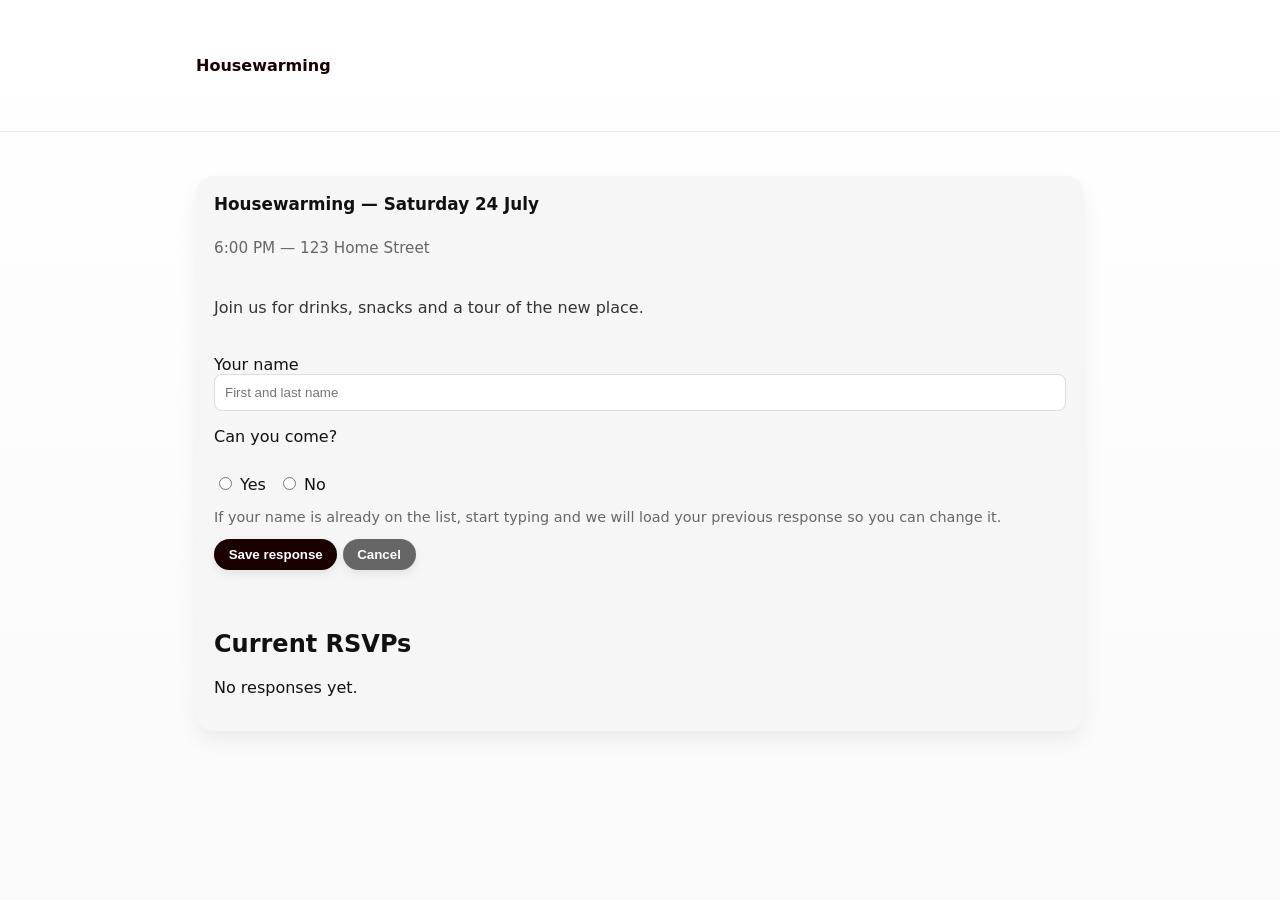
==== event.html @ 3170a2ff "feat(rsvp): add static RSVP pages and client-side submit Co-authored-by: Copilot <223556219+Copilot@" ====
<!doctype html>
<html lang="en">
<head>
  <meta charset="utf-8">
  <meta name="viewport" content="width=device-width,initial-scale=1">
  <title>Housewarming — RSVP</title>
  <link rel="stylesheet" href="styles.css">
</head>
<body>
  <header class="site-header">
    <div class="container">
      <a href="/" class="brand">Housewarming</a>
    </div>
  </header>

  <main class="container">
    <article class="event-card event-detail" aria-labelledby="event-title">
      <h1 id="event-title" class="title">Housewarming — Saturday 24 July</h1>
      <p class="meta">6:00 PM — 123 Home Street</p>
      <p class="desc">Join us for drinks, snacks and a tour of the new place.</p>

      <form id="rsvp-form" class="rsvp-form" novalidate>
        <label for="name">Your name</label>
        <input id="name" name="name" type="text" required placeholder="First and last name" />

        <p class="question">Can you come?</p>
        <div class="choices" role="radiogroup" aria-labelledby="event-title">
          <label class="choice"><input type="radio" name="answer" value="yes"> Yes</label>
          <label class="choice"><input type="radio" name="answer" value="no"> No</label>
        </div>

        <p class="hint">If your name is already on the list, start typing and we will load your previous response so you can change it.</p>

        <div class="form-actions">
          <button type="submit" class="btn btn--primary">Save response</button>
          <button type="button" id="btn-cancel" class="btn btn--secondary">Cancel</button>
        </div>

        <div id="status" role="status" aria-live="polite" class="status"></div>
      </form>

      <section class="attendees">
        <h2>Current RSVPs</h2>
        <div id="attendees-list">Loading…</div>
      </section>
    </article>
  </main>

  <script src="app.js" defer></script>
</body>
</html>
---- styles.css ----
:root{
  --primary:#1a0100;
  --secondary:#f72b51;
  --bg:#f6f6f6;
  --surface:#fff;
  --muted:#e9e9e9;
  --ui-font:Inter, system-ui, -apple-system, "Segoe UI", Roboto, "Helvetica Neue", Arial, sans-serif;
  --radius-lg:18px;
  --radius-pill:50px;
}
*{box-sizing:border-box}
html,body{height:100%;margin:0;font-family:var(--ui-font);color:#111;background:linear-gradient(180deg,#fff,#fafafa)}
.container{max-width:920px;margin:28px auto;padding:16px}
.site-header{border-bottom:1px solid #eee;padding:12px 0}
.brand{font-weight:700;color:var(--primary);text-decoration:none}
.event-list{display:grid;grid-template-columns:repeat(auto-fit,minmax(260px,1fr));gap:18px}
.event-card{background:var(--bg);border-radius:var(--radius-lg);padding:18px;box-shadow:0 10px 20px rgba(0,0,0,0.06);display:flex;flex-direction:column;gap:10px}
.event-card .title{font-size:1.05rem;margin:0;font-weight:700}
.event-card .meta{color:#666;font-size:.95rem}
.event-card .desc{color:#333}
.controls{margin-top:auto}
.btn{display:inline-flex;align-items:center;justify-content:center;border:0;padding:.6em 1.1em;border-radius:var(--radius-pill);font-weight:700;cursor:pointer;color:#fff;background:var(--secondary);box-shadow:0 4px 10px rgba(0,0,0,0.08)}
.btn--primary{background:var(--primary)}
.btn--primary:hover{background:linear-gradient(270deg,#d148a6 14%,var(--secondary) 50%,#ffd3a8 86%)}
.btn--secondary{background:#666}
.rsvp-form label{display:block;margin-top:12px}
.rsvp-form input[type="text"]{width:100%;padding:10px;border-radius:8px;border:1px solid #ddd;background:var(--surface)}
.choices{display:flex;gap:12px;margin:8px 0}
.choice{display:inline-flex;align-items:center;gap:8px}
.hint{font-size:.9rem;color:#666}
.status{margin-top:12px;font-weight:600}
.attendees{margin-top:18px}
.attendees ul{list-style:none;padding:0}
.attendee{padding:8px;border-radius:10px;background:#fff;margin-bottom:8px;border:1px solid #eee}
@media(max-width:640px){.container{padding:12px}.event-card{padding:14px}.btn{padding:.5em .9em}}
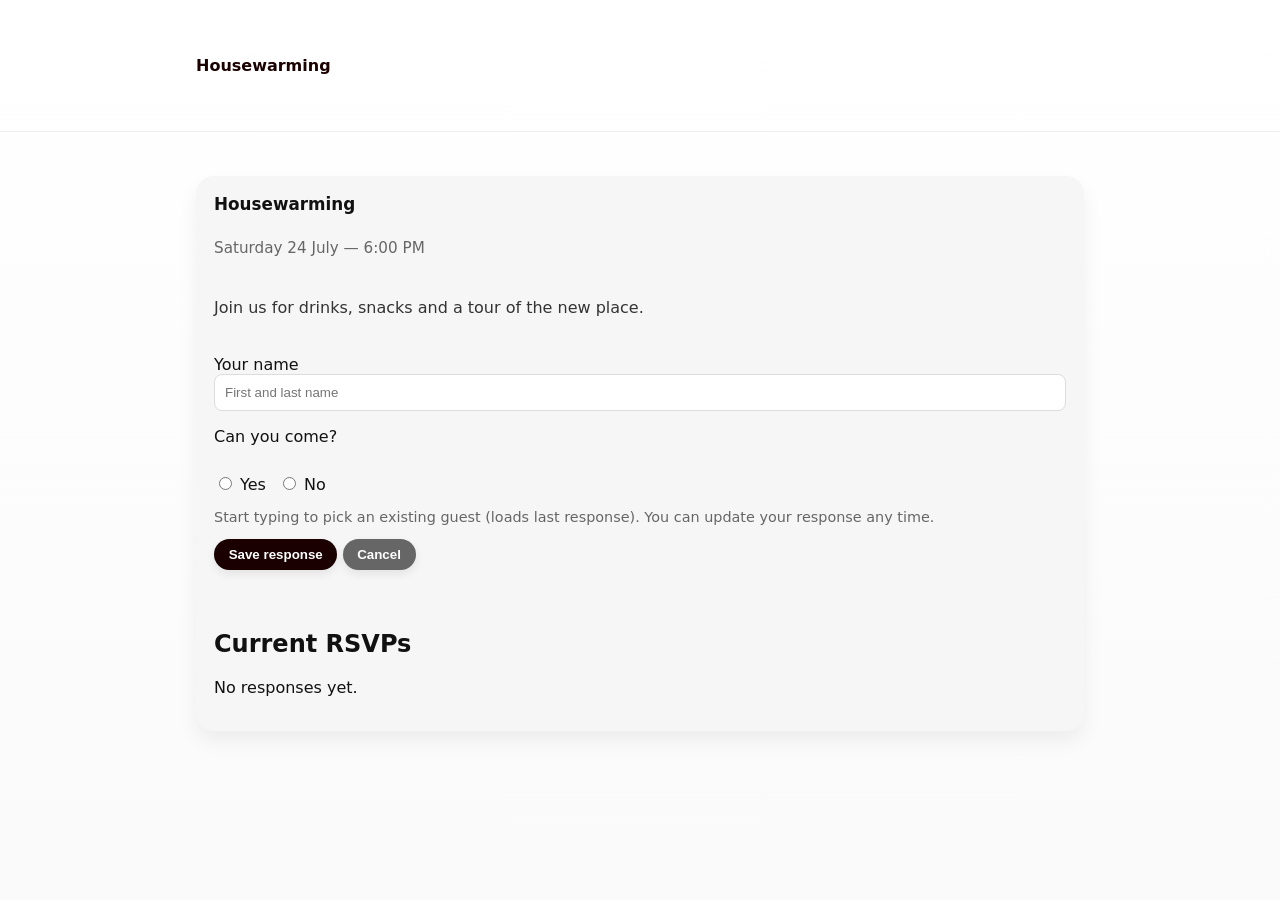
==== commit e2d2100b: "fix(rsvp): populate name dropdown, upsert attendees and refresh list after submit\n\n- Add datalist " ====
--- a/event.html
+++ b/event.html
@@ -1,51 +1,52 @@
-<!doctype html>
-<html lang="en">
-<head>
-  <meta charset="utf-8">
-  <meta name="viewport" content="width=device-width,initial-scale=1">
-  <title>Housewarming — RSVP</title>
-  <link rel="stylesheet" href="styles.css">
-</head>
-<body>
-  <header class="site-header">
-    <div class="container">
-      <a href="/" class="brand">Housewarming</a>
-    </div>
-  </header>
-
-  <main class="container">
-    <article class="event-card event-detail" aria-labelledby="event-title">
-      <h1 id="event-title" class="title">Housewarming — Saturday 24 July</h1>
-      <p class="meta">6:00 PM — 123 Home Street</p>
-      <p class="desc">Join us for drinks, snacks and a tour of the new place.</p>
-
-      <form id="rsvp-form" class="rsvp-form" novalidate>
-        <label for="name">Your name</label>
-        <input id="name" name="name" type="text" required placeholder="First and last name" />
-
-        <p class="question">Can you come?</p>
-        <div class="choices" role="radiogroup" aria-labelledby="event-title">
-          <label class="choice"><input type="radio" name="answer" value="yes"> Yes</label>
-          <label class="choice"><input type="radio" name="answer" value="no"> No</label>
-        </div>
-
-        <p class="hint">If your name is already on the list, start typing and we will load your previous response so you can change it.</p>
-
-        <div class="form-actions">
-          <button type="submit" class="btn btn--primary">Save response</button>
-          <button type="button" id="btn-cancel" class="btn btn--secondary">Cancel</button>
-        </div>
-
-        <div id="status" role="status" aria-live="polite" class="status"></div>
-      </form>
-
-      <section class="attendees">
-        <h2>Current RSVPs</h2>
-        <div id="attendees-list">Loading…</div>
-      </section>
-    </article>
-  </main>
-
-  <script src="app.js" defer></script>
-</body>
-</html>+<!doctype html>
+<html lang="en">
+<head>
+  <meta charset="utf-8">
+  <meta name="viewport" content="width=device-width,initial-scale=1">
+  <title>Housewarming — RSVP</title>
+  <link rel="stylesheet" href="styles.css">
+</head>
+<body>
+  <header class="site-header">
+    <div class="container">
+      <a href="/" class="brand">Housewarming</a>
+    </div>
+  </header>
+
+  <main class="container">
+    <article class="event-card event-detail" aria-labelledby="event-title">
+      <h1 id="event-title" class="title">Housewarming — Saturday 24 July</h1>
+      <p class="meta">6:00 PM — 123 Home Street</p>
+      <p class="desc">Join us for drinks, snacks and a tour of the new place.</p>
+
+      <form id="rsvp-form" class="rsvp-form" novalidate>
+        <label for="name">Your name</label>
+        <input id="name" name="name" list="names-list" type="text" required placeholder="First and last name" autocomplete="name" />
+        <datalist id="names-list"></datalist>
+
+        <p class="question">Can you come?</p>
+        <div class="choices" role="radiogroup" aria-labelledby="event-title">
+          <label class="choice"><input type="radio" name="answer" value="yes"> Yes</label>
+          <label class="choice"><input type="radio" name="answer" value="no"> No</label>
+        </div>
+
+        <p class="hint">Start typing to pick an existing guest (loads last response). You can update your response any time.</p>
+
+        <div class="form-actions">
+          <button type="submit" class="btn btn--primary">Save response</button>
+          <button type="button" id="btn-cancel" class="btn btn--secondary">Cancel</button>
+        </div>
+
+        <div id="status" role="status" aria-live="polite" class="status"></div>
+      </form>
+
+      <section class="attendees">
+        <h2>Current RSVPs</h2>
+        <div id="attendees-list">Loading…</div>
+      </section>
+    </article>
+  </main>
+
+  <script src="app.js" defer></script>
+</body>
+</html>
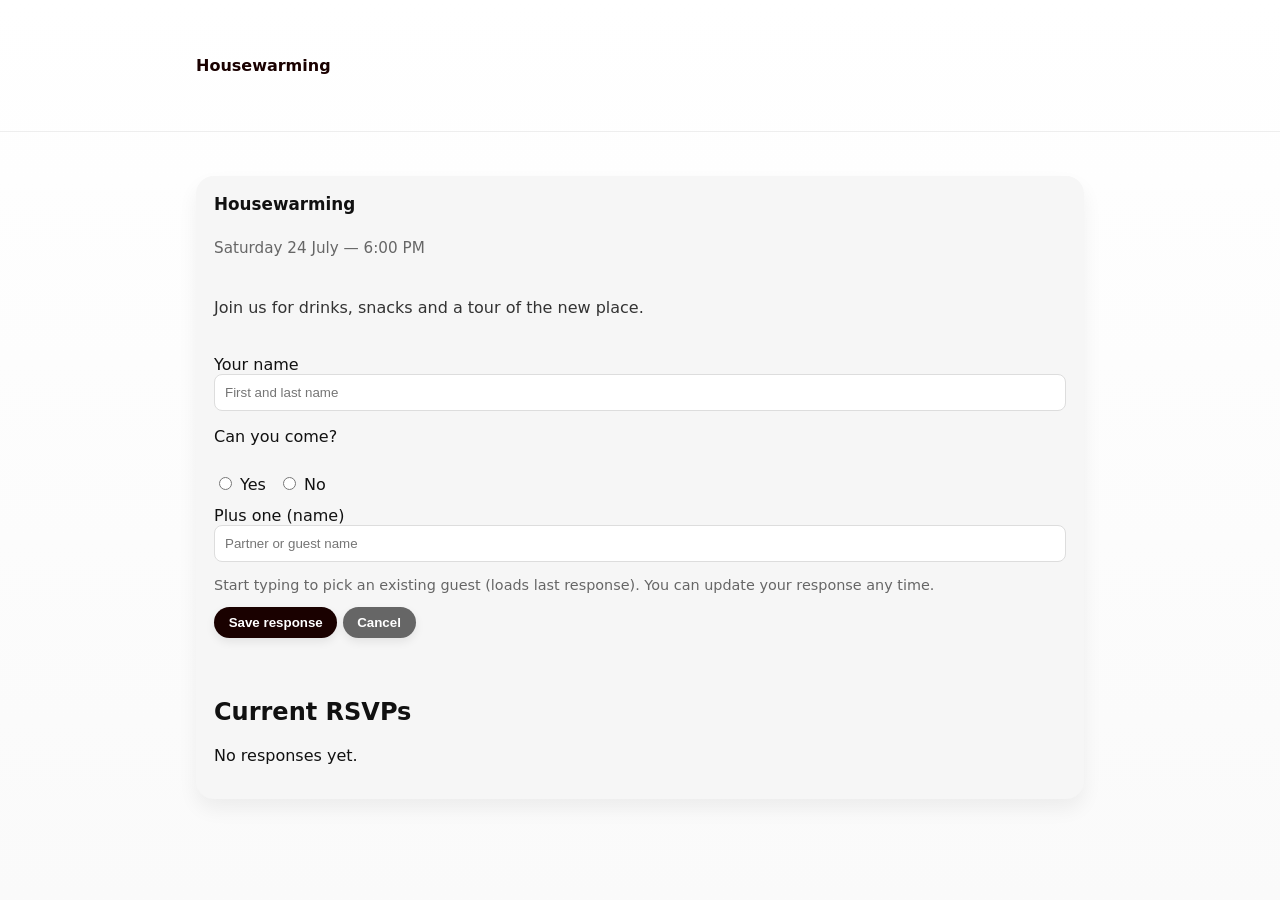
==== commit a9e84c98: "feat(rsvp): add plus_one field and propagate to submissions/UI" ====
--- a/event.html
+++ b/event.html
@@ -30,6 +30,9 @@
           <label class="choice"><input type="radio" name="answer" value="no"> No</label>
         </div>
 
+        <label for="plus_one">Plus one (name)</label>
+        <input id="plus_one" name="plus_one" type="text" placeholder="Partner or guest name" />
+
         <p class="hint">Start typing to pick an existing guest (loads last response). You can update your response any time.</p>
 
         <div class="form-actions">
@@ -50,3 +53,4 @@
   <script src="app.js" defer></script>
 </body>
 </html>
+
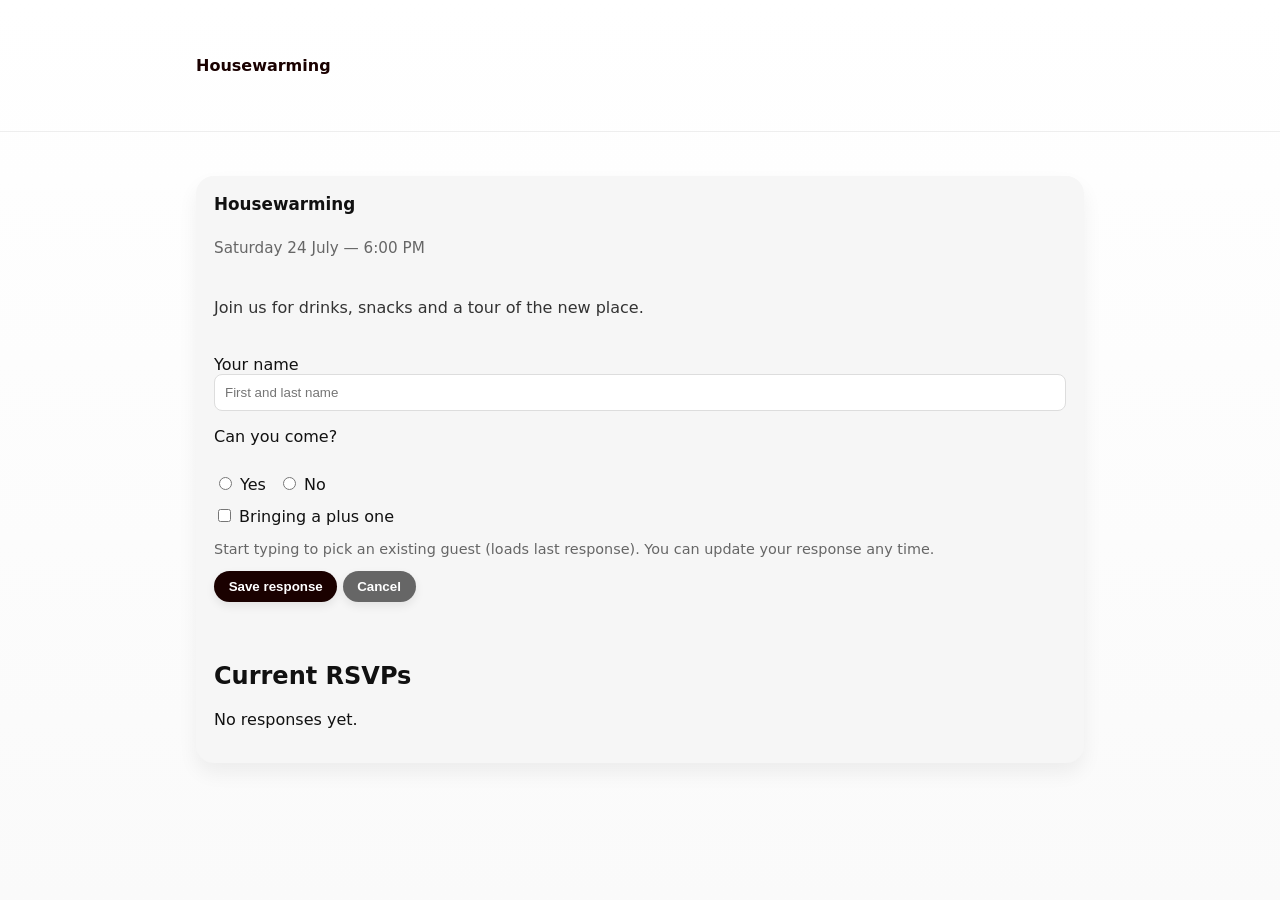
==== commit 7f3482c2: "feat(rsvp): migrate RSVP backend from Google Sheets to Supabase - app.js reads and writes via Supaba" ====
--- a/event.html
+++ b/event.html
@@ -30,8 +30,7 @@
           <label class="choice"><input type="radio" name="answer" value="no"> No</label>
         </div>
 
-        <label for="plus_one">Plus one (name)</label>
-        <input id="plus_one" name="plus_one" type="text" placeholder="Partner or guest name" />
+        <label class="choice"><input id="plus_one" name="plus_one" type="checkbox"> Bringing a plus one</label>
 
         <p class="hint">Start typing to pick an existing guest (loads last response). You can update your response any time.</p>
 
@@ -52,5 +51,5 @@
 
   <script src="app.js" defer></script>
 </body>
-</html>
-
+</html>
+
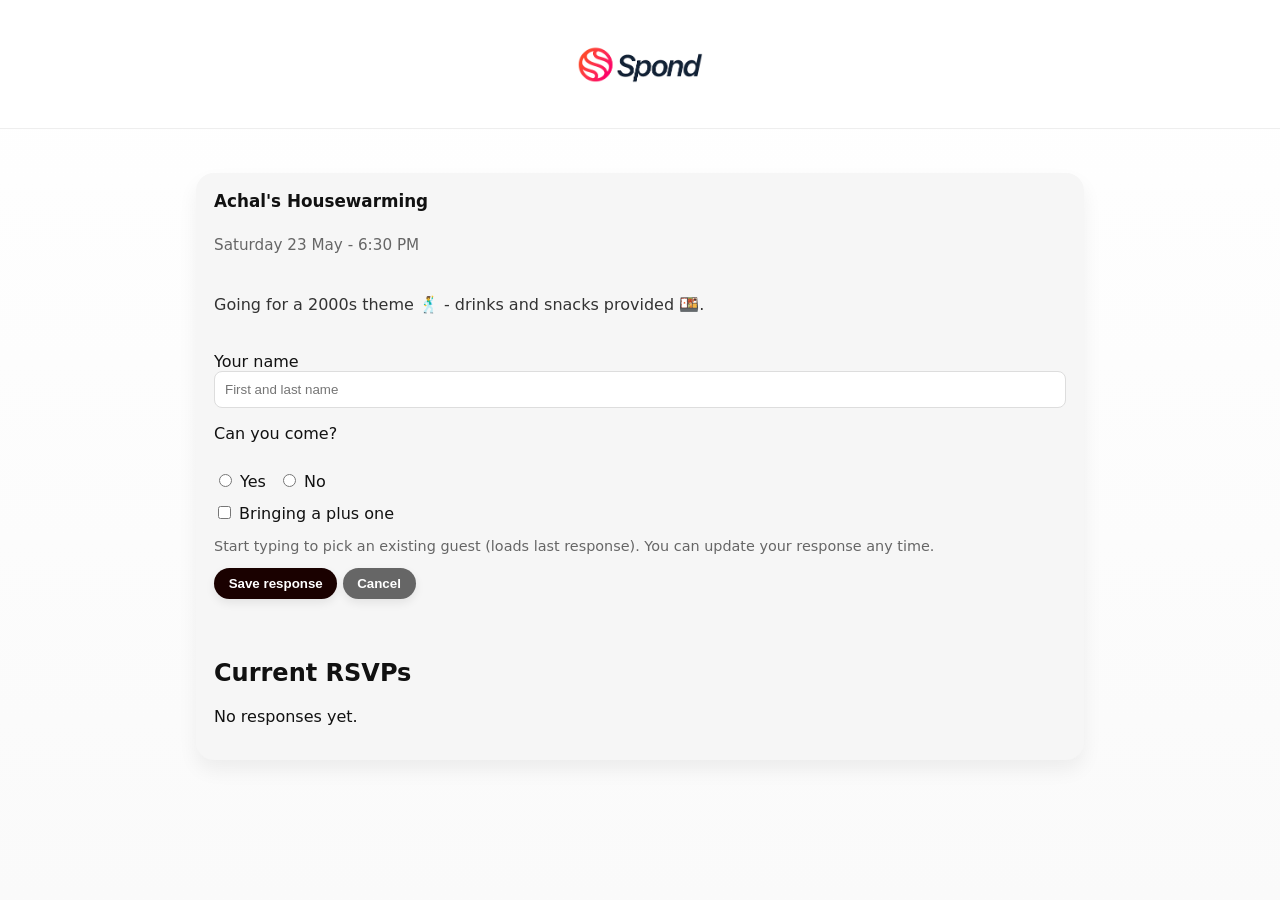
==== commit 57656b69: "feat(ui): Spond-style homepage and v1.0 event content - Restyle index.html into Spond's event-row la" ====
--- a/event.html
+++ b/event.html
@@ -3,20 +3,22 @@
 <head>
   <meta charset="utf-8">
   <meta name="viewport" content="width=device-width,initial-scale=1">
-  <title>Housewarming — RSVP</title>
+  <title>Housewarming - RSVP</title>
   <link rel="stylesheet" href="styles.css">
 </head>
 <body>
   <header class="site-header">
     <div class="container">
-      <a href="/" class="brand">Housewarming</a>
+      <a href="/" class="brand-link" aria-label="Home">
+        <img src="assets/spong_logo.png" alt="Spond" class="brand-logo">
+      </a>
     </div>
   </header>
 
   <main class="container">
     <article class="event-card event-detail" aria-labelledby="event-title">
-      <h1 id="event-title" class="title">Housewarming — Saturday 24 July</h1>
-      <p class="meta">6:00 PM — 123 Home Street</p>
+      <h1 id="event-title" class="title">Housewarming - Saturday 24 July</h1>
+      <p class="meta">6:00 PM - 123 Home Street</p>
       <p class="desc">Join us for drinks, snacks and a tour of the new place.</p>
 
       <form id="rsvp-form" class="rsvp-form" novalidate>
--- a/styles.css
+++ b/styles.css
@@ -11,9 +11,24 @@
 *{box-sizing:border-box}
 html,body{height:100%;margin:0;font-family:var(--ui-font);color:#111;background:linear-gradient(180deg,#fff,#fafafa)}
 .container{max-width:920px;margin:28px auto;padding:16px}
-.site-header{border-bottom:1px solid #eee;padding:12px 0}
+.site-header{border-bottom:1px solid #eee;padding:12px 0;background:#fff}
+.site-header .container{display:flex;align-items:center;justify-content:center;margin:0 auto}
 .brand{font-weight:700;color:var(--primary);text-decoration:none}
-.event-list{display:grid;grid-template-columns:repeat(auto-fit,minmax(260px,1fr));gap:18px}
+.brand-link{display:inline-flex;align-items:center;text-decoration:none}
+.brand-logo{height:72px;width:auto;display:block}
+.event-list{display:flex;flex-direction:column;gap:10px}
+.section-bar{background:#f0f0f0;color:#666;font-size:.9rem;padding:8px 14px;border-radius:6px;margin-bottom:6px}
+.event-row{display:grid;grid-template-columns:auto 1fr auto;gap:18px;align-items:center;background:#fff;border:1px solid #ececec;border-radius:10px;padding:14px 18px;text-decoration:none;color:inherit;box-shadow:0 1px 2px rgba(0,0,0,0.04)}
+.event-row:hover{box-shadow:0 4px 12px rgba(0,0,0,0.08)}
+.date-tile{display:flex;flex-direction:column;align-items:center;justify-content:center;width:80px;height:80px;border:1px solid #e3e3e3;border-radius:8px;background:#fff}
+.date-tile__month{font-size:.8rem;color:#666;letter-spacing:.05em;text-transform:uppercase}
+.date-tile__day{font-size:1.8rem;font-weight:700;line-height:1;color:#111;margin-top:2px}
+.event-row__info{min-width:0}
+.event-row__title{margin:0;font-size:1.05rem;font-weight:700}
+.event-row__subtitle{margin:4px 0 0;color:#666;font-size:.9rem}
+.event-row__meta{display:flex;flex-direction:column;align-items:flex-end;gap:8px;white-space:nowrap}
+.event-row__time{color:#666;font-size:.9rem}
+.event-row__pill{display:inline-block;padding:6px 16px;border:1px solid #ddd;border-radius:50px;font-size:.85rem;font-weight:600;color:#111;background:#fff}
 .event-card{background:var(--bg);border-radius:var(--radius-lg);padding:18px;box-shadow:0 10px 20px rgba(0,0,0,0.06);display:flex;flex-direction:column;gap:10px}
 .event-card .title{font-size:1.05rem;margin:0;font-weight:700}
 .event-card .meta{color:#666;font-size:.95rem}
@@ -33,3 +48,9 @@
 .attendees ul{list-style:none;padding:0}
 .attendee{padding:8px;border-radius:10px;background:#fff;margin-bottom:8px;border:1px solid #eee}
 @media(max-width:640px){.container{padding:12px}.event-card{padding:14px}.btn{padding:.5em .9em}}
+@media(max-width:560px){
+  .event-row{grid-template-columns:auto 1fr;gap:14px}
+  .event-row__meta{grid-column:1 / -1;flex-direction:row;align-items:center;justify-content:space-between}
+  .date-tile{width:64px;height:64px}
+  .date-tile__day{font-size:1.5rem}
+}
